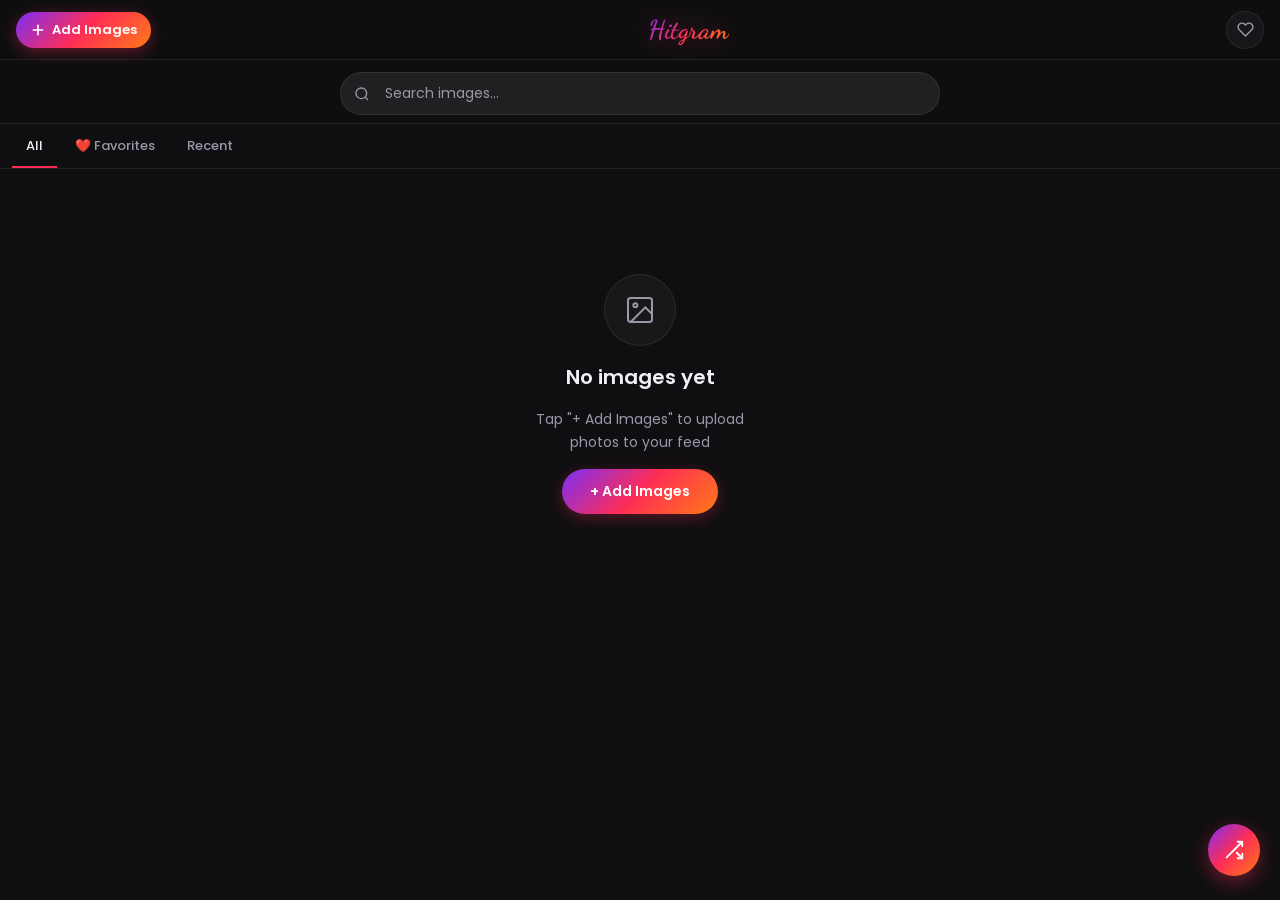
==== explore.html @ 386d3843 "Add files via upload" ====
<!DOCTYPE html>
<html lang="en">
<head>
  <meta charset="UTF-8">
  <meta name="viewport" content="width=device-width, initial-scale=1.0, viewport-fit=cover">
  <title>Hitgram</title>
  <link rel="manifest" href="manifest.json">
  <meta name="theme-color" content="#0f0f11">
  <meta name="apple-mobile-web-app-capable" content="yes">
  <meta name="apple-mobile-web-app-status-bar-style" content="black-translucent">
  <meta name="apple-mobile-web-app-title" content="Hitgram">
  <link rel="apple-touch-icon" href="assets/icons/icon-192.svg">
  <link rel="stylesheet" href="styles.css">
</head>
<body>

<!-- Top Navigation -->
<nav class="top-nav">
  <div class="nav-left">
    <button class="btn-add" id="btn-add">
      <svg width="16" height="16" viewBox="0 0 24 24" fill="none" stroke="currentColor" stroke-width="2.5" stroke-linecap="round"><line x1="12" y1="5" x2="12" y2="19"/><line x1="5" y1="12" x2="19" y2="12"/></svg>
      Add Images
    </button>
  </div>
  <div class="logo-text">Hitgram</div>
  <div class="nav-right">
    <button class="nav-icon-btn" id="btn-favorites" title="Favorites">
      <svg width="17" height="17" viewBox="0 0 24 24" stroke="currentColor" stroke-width="2" fill="none"><path d="M20.84 4.61a5.5 5.5 0 0 0-7.78 0L12 5.67l-1.06-1.06a5.5 5.5 0 0 0-7.78 7.78l1.06 1.06L12 21.23l7.78-7.78 1.06-1.06a5.5 5.5 0 0 0 0-7.78z"/></svg>
    </button>
  </div>
</nav>

<!-- Main Content -->
<main class="main-content">

  <!-- Search -->
  <div class="search-wrap">
    <div class="search-inner">
      <svg class="search-icon" width="16" height="16" viewBox="0 0 24 24" fill="none" stroke="currentColor" stroke-width="2"><circle cx="11" cy="11" r="8"/><line x1="21" y1="21" x2="16.65" y2="16.65"/></svg>
      <input type="search" class="search-input" id="search-input" placeholder="Search images..." autocomplete="off" autocorrect="off">
      <button class="search-clear" id="search-clear">
        <svg width="14" height="14" viewBox="0 0 24 24" fill="none" stroke="currentColor" stroke-width="2"><line x1="18" y1="6" x2="6" y2="18"/><line x1="6" y1="6" x2="18" y2="18"/></svg>
      </button>
    </div>
  </div>

  <!-- Tabs -->
  <div class="tab-bar" id="tab-bar">
    <button class="tab-btn active" data-tab="all">All</button>
    <button class="tab-btn" data-tab="favorites">❤️ Favorites</button>
    <button class="tab-btn" data-tab="recent">Recent</button>
  </div>

  <!-- Explore Grid -->
  <div class="explore-grid" id="explore-grid"></div>

  <!-- Empty state (hidden by default) -->
  <div class="empty-state" id="empty-state" style="display:none">
    <div class="empty-icon">
      <svg width="32" height="32" viewBox="0 0 24 24" fill="none" stroke="currentColor" stroke-width="1.5"><rect x="3" y="3" width="18" height="18" rx="2"/><circle cx="8.5" cy="8.5" r="1.5"/><polyline points="21 15 16 10 5 21"/></svg>
    </div>
    <h3 id="empty-title">No images yet</h3>
    <p id="empty-msg">Tap "+ Add Images" to upload photos to your feed</p>
    <button class="btn-primary" id="empty-add-btn">+ Add Images</button>
  </div>

  <!-- Loading -->
  <div id="grid-loading" style="display:none">
    <div class="spinner"></div>
  </div>

</main>

<!-- Shuffle FAB -->
<button class="fab" id="btn-shuffle" title="Shuffle">
  <svg width="22" height="22" viewBox="0 0 24 24" fill="none" stroke="currentColor" stroke-width="2" stroke-linecap="round" stroke-linejoin="round"><polyline points="16 3 21 3 21 8"/><line x1="4" y1="20" x2="21" y2="3"/><polyline points="21 16 21 21 16 21"/><line x1="15" y1="15" x2="21" y2="21"/></svg>
</button>

<!-- Image Fullscreen Viewer -->
<div class="viewer" id="image-viewer" role="dialog" aria-modal="true">
  <div class="viewer-header">
    <button class="viewer-close" id="viewer-close" aria-label="Close">
      <svg width="18" height="18" viewBox="0 0 24 24" fill="none" stroke="currentColor" stroke-width="2.5" stroke-linecap="round"><line x1="18" y1="6" x2="6" y2="18"/><line x1="6" y1="6" x2="18" y2="18"/></svg>
    </button>
    <div class="viewer-actions">
      <button class="viewer-action-btn" id="viewer-fav-btn" aria-label="Favorite">
        <svg width="18" height="18" viewBox="0 0 24 24" stroke="currentColor" stroke-width="2" fill="none"><path d="M20.84 4.61a5.5 5.5 0 0 0-7.78 0L12 5.67l-1.06-1.06a5.5 5.5 0 0 0-7.78 7.78l1.06 1.06L12 21.23l7.78-7.78 1.06-1.06a5.5 5.5 0 0 0 0-7.78z"/></svg>
      </button>
      <button class="viewer-action-btn" id="viewer-download-btn" aria-label="Download">
        <svg width="18" height="18" viewBox="0 0 24 24" fill="none" stroke="currentColor" stroke-width="2" stroke-linecap="round"><path d="M21 15v4a2 2 0 0 1-2 2H5a2 2 0 0 1-2-2v-4"/><polyline points="7 10 12 15 17 10"/><line x1="12" y1="15" x2="12" y2="3"/></svg>
      </button>
    </div>
  </div>
  <div class="viewer-img-wrap" id="viewer-img-wrap">
    <img id="viewer-img" src="" alt="">
  </div>
  <div class="viewer-footer">
    <div class="viewer-dots" id="viewer-dots"></div>
  </div>
</div>

<!-- Upload Modal -->
<div class="modal-overlay" id="upload-modal">
  <div class="modal-sheet">
    <div class="modal-drag-handle"></div>
    <div class="modal-title">Add Images</div>
    <div class="upload-drop-zone" id="upload-drop-zone">
      <div class="upload-drop-icon">📁</div>
      <p>Tap to select images<br>or drag & drop here</p>
      <small>Max 10MB per image · Up to 300 total</small>
      <input type="file" id="file-input" multiple accept="image/*" style="display:none">
    </div>
    <div class="upload-progress-wrap" id="upload-progress-wrap">
      <div class="upload-progress-bar-wrap">
        <div class="upload-progress-bar" id="upload-progress-bar"></div>
      </div>
      <div class="upload-progress-text" id="upload-progress-text">Uploading...</div>
    </div>
    <div style="margin-top: 16px; text-align:center; font-size:12px; color:var(--text2)" id="storage-info">
      Loading storage info...
    </div>
  </div>
</div>

<!-- Install Banner -->
<div class="install-banner" id="install-banner">
  <div class="install-icon">H</div>
  <div class="install-text">
    <strong>Install Hitgram</strong>
    <span>Add to home screen for the best experience</span>
  </div>
  <button class="install-btn" id="install-btn">Install</button>
  <button class="install-dismiss" id="install-dismiss" aria-label="Dismiss">
    <svg width="16" height="16" viewBox="0 0 24 24" fill="none" stroke="currentColor" stroke-width="2"><line x1="18" y1="6" x2="6" y2="18"/><line x1="6" y1="6" x2="18" y2="18"/></svg>
  </button>
</div>

<!-- Toast -->
<div class="toast" id="hitgram-toast"></div>

<script src="db.js"></script>
<script src="app.js"></script>
<script>
(async function initExplore() {
  // ── State ──
  let allImages = [];
  let currentImages = [];
  let currentTab = 'all';
  let searchQuery = '';

  const grid = document.getElementById('explore-grid');
  const emptyState = document.getElementById('empty-state');
  const gridLoading = document.getElementById('grid-loading');

  // ── Load & Render ──
  async function loadExploreGrid() {
    gridLoading.style.display = 'block';
    grid.style.display = 'none';
    emptyState.style.display = 'none';

    try {
      allImages = await HitgramDB.getAllImages();
      await applyFilters();
      updateStorageInfo();
    } catch(e) {
      console.error('Load error:', e);
      HitgramApp.showToast('Failed to load images', 'error');
    } finally {
      gridLoading.style.display = 'none';
    }
  }

  window.loadExploreGrid = loadExploreGrid;

  async function applyFilters() {
    let images = [...allImages];

    // Tab filter
    if (currentTab === 'favorites') {
      images = images.filter(img => img.favorite);
    } else if (currentTab === 'recent') {
      images.sort((a, b) => b.addedDate - a.addedDate);
      images = images.slice(0, 50);
    }

    // Search filter
    if (searchQuery.trim()) {
      const q = searchQuery.toLowerCase();
      images = images.filter(img => {
        const dateStr = new Date(img.addedDate).toLocaleDateString().toLowerCase();
        const tagsStr = (img.tags || []).join(' ').toLowerCase();
        return dateStr.includes(q) || tagsStr.includes(q);
      });
    }

    currentImages = images;
    renderGrid(currentImages);
  }

  function renderGrid(images) {
    if (!images.length) {
      grid.style.display = 'none';
      emptyState.style.display = 'flex';
      const isSearch = searchQuery.trim().length > 0;
      const isFav = currentTab === 'favorites';
      document.getElementById('empty-title').textContent = isSearch ? 'No results' : isFav ? 'No favorites yet' : 'No images yet';
      document.getElementById('empty-msg').textContent = isSearch
        ? 'Try a different search term'
        : isFav ? 'Tap ❤️ on images to save favorites'
        : 'Tap "+ Add Images" to upload photos to your feed';
      return;
    }

    grid.style.display = 'grid';
    emptyState.style.display = 'none';
    HitgramApp.renderGridItems(images, grid);
  }

  // ── Tabs ──
  document.getElementById('tab-bar').addEventListener('click', async (e) => {
    const btn = e.target.closest('.tab-btn');
    if (!btn) return;
    document.querySelectorAll('.tab-btn').forEach(b => b.classList.remove('active'));
    btn.classList.add('active');
    currentTab = btn.dataset.tab;
    await applyFilters();
  });

  // ── Search ──
  const searchInput = document.getElementById('search-input');
  const searchClear = document.getElementById('search-clear');
  let searchDebounce;

  searchInput.addEventListener('input', () => {
    searchQuery = searchInput.value;
    searchClear.className = 'search-clear' + (searchQuery ? ' visible' : '');
    clearTimeout(searchDebounce);
    searchDebounce = setTimeout(applyFilters, 300);
  });

  searchClear.addEventListener('click', () => {
    searchInput.value = '';
    searchQuery = '';
    searchClear.className = 'search-clear';
    applyFilters();
  });

  // ── Favorites tab button ──
  document.getElementById('btn-favorites').addEventListener('click', () => {
    document.querySelectorAll('.tab-btn').forEach(b => b.classList.remove('active'));
    document.querySelector('[data-tab="favorites"]').classList.add('active');
    currentTab = 'favorites';
    applyFilters();
    document.getElementById('btn-favorites').classList.add('active');
  });

  // ── Shuffle ──
  document.getElementById('btn-shuffle').addEventListener('click', () => {
    if (!currentImages.length) return;
    const shuffled = [...currentImages].sort(() => Math.random() - 0.5);
    currentImages = shuffled;
    renderGrid(shuffled);
    HitgramApp.showToast('🔀 Feed shuffled!');
  });

  // ── Empty state add btn ──
  document.getElementById('empty-add-btn').addEventListener('click', () => {
    document.getElementById('upload-modal').classList.add('open');
  });

  // ── Storage Info ──
  async function updateStorageInfo() {
    const count = await HitgramDB.getImageCount();
    const info = document.getElementById('storage-info');
    if (info) info.textContent = `${count} / ${HitgramDB.MAX_IMAGES} images stored`;
  }

  // ── Init modules ──
  HitgramApp.initViewer();
  HitgramApp.initUploadModal();
  HitgramApp.initInstallBanner();

  // ── Initial load ──
  await loadExploreGrid();

})();
</script>
</body>
</html>
---- styles.css ----
/* styles.css - Hitgram Premium UI */
@import url('https://fonts.googleapis.com/css2?family=Poppins:wght@400;500;600;700;800&family=Dancing+Script:wght@700&display=swap');

:root {
  --bg: #0f0f11;
  --bg2: #1a1a1f;
  --bg3: #242429;
  --surface: rgba(255,255,255,0.04);
  --surface2: rgba(255,255,255,0.08);
  --border: rgba(255,255,255,0.08);
  --text: #f0f0f5;
  --text2: #9999aa;
  --accent1: #ff2d55;
  --accent2: #ff7a18;
  --accent3: #7B2FF7;
  --grad: linear-gradient(135deg, #7B2FF7, #ff2d55, #ff7a18);
  --grad2: linear-gradient(135deg, #ff2d55, #ff00cc, #7B2FF7);
  --nav-h: 60px;
  --gap: 2px;
  --radius: 12px;
  --transition: 0.3s cubic-bezier(0.4,0,0.2,1);
}

*, *::before, *::after { box-sizing: border-box; margin: 0; padding: 0; }

html { font-size: 16px; scroll-behavior: smooth; }

body {
  font-family: 'Poppins', sans-serif;
  background: var(--bg);
  color: var(--text);
  min-height: 100vh;
  min-height: 100dvh;
  overflow-x: hidden;
  -webkit-font-smoothing: antialiased;
  -moz-osx-font-smoothing: grayscale;
}

/* ──────────────────── SCROLLBAR ──────────────────── */
::-webkit-scrollbar { width: 4px; }
::-webkit-scrollbar-track { background: var(--bg); }
::-webkit-scrollbar-thumb { background: var(--bg3); border-radius: 4px; }

/* ──────────────────── TOP NAV ──────────────────── */
.top-nav {
  position: fixed;
  top: 0; left: 0; right: 0;
  height: var(--nav-h);
  background: rgba(15,15,17,0.85);
  backdrop-filter: blur(20px) saturate(180%);
  -webkit-backdrop-filter: blur(20px) saturate(180%);
  border-bottom: 1px solid var(--border);
  display: flex;
  align-items: center;
  justify-content: space-between;
  padding: 0 16px;
  z-index: 100;
}

.nav-left {
  display: flex;
  align-items: center;
  gap: 10px;
}

.btn-add {
  display: flex;
  align-items: center;
  gap: 6px;
  background: var(--grad);
  border: none;
  color: white;
  font-family: 'Poppins', sans-serif;
  font-size: 13px;
  font-weight: 600;
  padding: 8px 14px;
  border-radius: 22px;
  cursor: pointer;
  transition: var(--transition);
  box-shadow: 0 4px 15px rgba(255,45,85,0.35);
  white-space: nowrap;
}
.btn-add:hover { transform: translateY(-1px); box-shadow: 0 6px 20px rgba(255,45,85,0.45); }
.btn-add:active { transform: scale(0.96); }
.btn-add svg { flex-shrink: 0; }

.logo-text {
  font-family: 'Dancing Script', cursive;
  font-size: 26px;
  font-weight: 700;
  background: var(--grad);
  -webkit-background-clip: text;
  -webkit-text-fill-color: transparent;
  background-clip: text;
  filter: drop-shadow(0 0 12px rgba(255,45,85,0.4));
  letter-spacing: 0.5px;
  user-select: none;
}

.nav-right {
  display: flex;
  align-items: center;
  gap: 10px;
}

.nav-icon-btn {
  background: var(--surface);
  border: 1px solid var(--border);
  color: var(--text2);
  width: 38px; height: 38px;
  border-radius: 50%;
  display: flex; align-items: center; justify-content: center;
  cursor: pointer;
  transition: var(--transition);
}
.nav-icon-btn:hover { background: var(--surface2); color: var(--text); }
.nav-icon-btn.active { color: var(--accent1); border-color: rgba(255,45,85,0.4); }

/* ──────────────────── MAIN CONTENT ──────────────────── */
.main-content {
  padding-top: var(--nav-h);
  min-height: 100dvh;
}

/* ──────────────────── SEARCH BAR ──────────────────── */
.search-wrap {
  padding: 12px 12px 8px;
  position: sticky;
  top: var(--nav-h);
  background: rgba(15,15,17,0.92);
  backdrop-filter: blur(12px);
  z-index: 50;
  border-bottom: 1px solid var(--border);
}

.search-inner {
  position: relative;
  max-width: 600px;
  margin: 0 auto;
}

.search-input {
  width: 100%;
  background: var(--surface2);
  border: 1px solid var(--border);
  border-radius: 22px;
  color: var(--text);
  font-family: 'Poppins', sans-serif;
  font-size: 14px;
  padding: 10px 42px 10px 44px;
  outline: none;
  transition: var(--transition);
}
.search-input:focus {
  border-color: rgba(255,45,85,0.4);
  background: var(--surface);
  box-shadow: 0 0 0 3px rgba(255,45,85,0.1);
}
.search-input::placeholder { color: var(--text2); }

.search-icon {
  position: absolute;
  left: 14px; top: 50%;
  transform: translateY(-50%);
  color: var(--text2);
  pointer-events: none;
}
.search-clear {
  position: absolute;
  right: 12px; top: 50%;
  transform: translateY(-50%);
  background: none; border: none;
  color: var(--text2);
  cursor: pointer;
  display: none;
  padding: 4px;
}
.search-clear.visible { display: flex; }

/* ──────────────────── TAB BAR ──────────────────── */
.tab-bar {
  display: flex;
  padding: 0 12px;
  gap: 4px;
  overflow-x: auto;
  scrollbar-width: none;
  border-bottom: 1px solid var(--border);
  background: var(--bg);
}
.tab-bar::-webkit-scrollbar { display: none; }

.tab-btn {
  background: none;
  border: none;
  color: var(--text2);
  font-family: 'Poppins', sans-serif;
  font-size: 13px;
  font-weight: 500;
  padding: 12px 14px 10px;
  cursor: pointer;
  white-space: nowrap;
  border-bottom: 2px solid transparent;
  transition: var(--transition);
  flex-shrink: 0;
}
.tab-btn:hover { color: var(--text); }
.tab-btn.active {
  color: var(--text);
  border-bottom-color: var(--accent1);
}

/* ──────────────────── EXPLORE GRID ──────────────────── */
.explore-grid {
  display: grid;
  grid-template-columns: repeat(3, 1fr);
  gap: var(--gap);
  padding: 2px;
}

.grid-item {
  position: relative;
  aspect-ratio: 1 / 1;
  overflow: hidden;
  background: var(--bg3);
  cursor: pointer;
}

.grid-item img {
  width: 100%;
  height: 100%;
  object-fit: cover;
  display: block;
  transition: transform 0.4s cubic-bezier(0.4,0,0.2,1);
  will-change: transform;
}

.grid-item:hover img { transform: scale(1.05); }

.grid-item-overlay {
  position: absolute;
  inset: 0;
  background: linear-gradient(180deg, transparent 50%, rgba(0,0,0,0.65) 100%);
  opacity: 0;
  transition: opacity 0.3s ease;
  display: flex;
  align-items: flex-end;
  padding: 8px;
}
.grid-item:hover .grid-item-overlay { opacity: 1; }

.grid-fav-btn {
  position: absolute;
  top: 6px; right: 6px;
  background: rgba(0,0,0,0.5);
  backdrop-filter: blur(8px);
  border: none;
  color: white;
  width: 30px; height: 30px;
  border-radius: 50%;
  display: flex; align-items: center; justify-content: center;
  cursor: pointer;
  opacity: 0;
  transform: scale(0.8);
  transition: var(--transition);
}
.grid-item:hover .grid-fav-btn { opacity: 1; transform: scale(1); }
.grid-fav-btn.faved { opacity: 1; color: var(--accent1); }
.grid-fav-btn.faved svg { fill: var(--accent1); }

/* Skeleton loading */
.grid-skeleton {
  aspect-ratio: 1 / 1;
  background: linear-gradient(90deg, var(--bg2) 25%, var(--bg3) 50%, var(--bg2) 75%);
  background-size: 200% 100%;
  animation: shimmer 1.5s infinite;
}
@keyframes shimmer {
  0% { background-position: 200% 0; }
  100% { background-position: -200% 0; }
}

/* ──────────────────── EMPTY STATE ──────────────────── */
.empty-state {
  display: flex;
  flex-direction: column;
  align-items: center;
  justify-content: center;
  padding: 80px 32px;
  text-align: center;
  gap: 16px;
  min-height: 50vh;
}

.empty-icon {
  width: 72px; height: 72px;
  background: var(--surface);
  border: 1px solid var(--border);
  border-radius: 50%;
  display: flex; align-items: center; justify-content: center;
  color: var(--text2);
}

.empty-state h3 {
  font-size: 20px;
  font-weight: 600;
  color: var(--text);
}

.empty-state p {
  font-size: 14px;
  color: var(--text2);
  max-width: 260px;
  line-height: 1.6;
}

.btn-primary {
  background: var(--grad);
  border: none;
  color: white;
  font-family: 'Poppins', sans-serif;
  font-size: 14px;
  font-weight: 600;
  padding: 12px 28px;
  border-radius: 24px;
  cursor: pointer;
  transition: var(--transition);
  box-shadow: 0 4px 15px rgba(255,45,85,0.3);
}
.btn-primary:hover { transform: translateY(-2px); box-shadow: 0 8px 25px rgba(255,45,85,0.4); }

/* ──────────────────── FULLSCREEN VIEWER ──────────────────── */
.viewer {
  position: fixed;
  inset: 0;
  background: #000;
  z-index: 1000;
  display: flex;
  flex-direction: column;
  opacity: 0;
  pointer-events: none;
  transition: opacity 0.3s ease;
}
.viewer.open {
  opacity: 1;
  pointer-events: all;
}

.viewer-header {
  position: absolute;
  top: 0; left: 0; right: 0;
  display: flex;
  justify-content: space-between;
  align-items: center;
  padding: 16px;
  background: linear-gradient(180deg, rgba(0,0,0,0.8) 0%, transparent 100%);
  z-index: 10;
  transition: opacity 0.3s ease;
}

.viewer-header.hidden { opacity: 0; }

.viewer-close {
  background: rgba(255,255,255,0.12);
  backdrop-filter: blur(10px);
  border: 1px solid rgba(255,255,255,0.15);
  color: white;
  width: 40px; height: 40px;
  border-radius: 50%;
  display: flex; align-items: center; justify-content: center;
  cursor: pointer;
  transition: var(--transition);
}
.viewer-close:hover { background: rgba(255,255,255,0.2); }

.viewer-actions {
  display: flex;
  gap: 10px;
}

.viewer-action-btn {
  background: rgba(255,255,255,0.12);
  backdrop-filter: blur(10px);
  border: 1px solid rgba(255,255,255,0.15);
  color: white;
  width: 40px; height: 40px;
  border-radius: 50%;
  display: flex; align-items: center; justify-content: center;
  cursor: pointer;
  transition: var(--transition);
}
.viewer-action-btn:hover { background: rgba(255,255,255,0.2); }
.viewer-action-btn.faved { color: var(--accent1); border-color: rgba(255,45,85,0.4); }
.viewer-action-btn.faved svg { fill: var(--accent1); }

.viewer-img-wrap {
  flex: 1;
  display: flex;
  align-items: center;
  justify-content: center;
  overflow: hidden;
  position: relative;
  touch-action: none;
}

.viewer-img-wrap img {
  max-width: 100%;
  max-height: 100%;
  object-fit: contain;
  user-select: none;
  -webkit-user-drag: none;
  transform-origin: center center;
  transition: transform 0.1s ease;
  will-change: transform;
}

.viewer-footer {
  position: absolute;
  bottom: 0; left: 0; right: 0;
  background: linear-gradient(0deg, rgba(0,0,0,0.8) 0%, transparent 100%);
  padding: 24px 16px 32px;
  display: flex;
  justify-content: center;
  transition: opacity 0.3s ease;
}
.viewer-footer.hidden { opacity: 0; }

.viewer-dots {
  display: flex;
  gap: 6px;
}

/* ──────────────────── ONBOARDING ──────────────────── */
.onboarding-page {
  min-height: 100dvh;
  background: var(--bg);
  display: flex;
  flex-direction: column;
}

.onboarding-header {
  padding: 24px 20px 16px;
  text-align: center;
  background: rgba(15,15,17,0.9);
  backdrop-filter: blur(12px);
  position: sticky;
  top: 0;
  z-index: 50;
  border-bottom: 1px solid var(--border);
}

.onboarding-logo {
  font-family: 'Dancing Script', cursive;
  font-size: 32px;
  font-weight: 700;
  background: var(--grad);
  -webkit-background-clip: text;
  -webkit-text-fill-color: transparent;
  background-clip: text;
  filter: drop-shadow(0 0 12px rgba(255,45,85,0.4));
  margin-bottom: 8px;
}

.onboarding-title {
  font-size: 18px;
  font-weight: 600;
  color: var(--text);
  margin-bottom: 4px;
}

.onboarding-subtitle {
  font-size: 13px;
  color: var(--text2);
}

.selection-counter {
  display: inline-flex;
  align-items: center;
  gap: 6px;
  background: var(--surface);
  border: 1px solid var(--border);
  border-radius: 20px;
  padding: 6px 14px;
  font-size: 13px;
  font-weight: 600;
  margin-top: 10px;
  transition: var(--transition);
}
.selection-counter.complete {
  background: rgba(255,45,85,0.1);
  border-color: rgba(255,45,85,0.4);
  color: var(--accent1);
}

.onboarding-grid {
  display: grid;
  grid-template-columns: repeat(3, 1fr);
  gap: 3px;
  padding: 3px;
  flex: 1;
}

.onboarding-item {
  position: relative;
  aspect-ratio: 1 / 1;
  overflow: hidden;
  cursor: pointer;
  border-radius: 2px;
}

.onboarding-item img {
  width: 100%;
  height: 100%;
  object-fit: cover;
  display: block;
  transition: transform 0.3s ease, filter 0.3s ease;
}

.onboarding-item.selected img {
  transform: scale(0.92);
  filter: brightness(0.6);
}

.onboarding-check {
  position: absolute;
  inset: 0;
  display: flex;
  align-items: center;
  justify-content: center;
  opacity: 0;
  transition: opacity 0.2s ease;
}
.onboarding-item.selected .onboarding-check { opacity: 1; }

.onboarding-check-inner {
  width: 36px; height: 36px;
  background: var(--grad);
  border-radius: 50%;
  display: flex; align-items: center; justify-content: center;
  box-shadow: 0 4px 15px rgba(255,45,85,0.5);
}

.onboarding-cta {
  position: sticky;
  bottom: 0;
  padding: 16px 20px;
  background: rgba(15,15,17,0.95);
  backdrop-filter: blur(12px);
  border-top: 1px solid var(--border);
  display: flex;
  flex-direction: column;
  align-items: center;
  gap: 10px;
}

.btn-continue {
  width: 100%;
  max-width: 400px;
  background: var(--grad);
  border: none;
  color: white;
  font-family: 'Poppins', sans-serif;
  font-size: 15px;
  font-weight: 600;
  padding: 14px 28px;
  border-radius: 28px;
  cursor: pointer;
  transition: var(--transition);
  box-shadow: 0 4px 20px rgba(255,45,85,0.4);
  opacity: 0.4;
  pointer-events: none;
}
.btn-continue.enabled {
  opacity: 1;
  pointer-events: all;
}
.btn-continue.enabled:hover { transform: translateY(-2px); box-shadow: 0 8px 28px rgba(255,45,85,0.5); }

/* ──────────────────── TOAST ──────────────────── */
.toast {
  position: fixed;
  bottom: 24px;
  left: 50%; transform: translateX(-50%) translateY(20px);
  background: rgba(30,30,36,0.95);
  backdrop-filter: blur(16px);
  border: 1px solid var(--border);
  border-radius: 24px;
  padding: 10px 20px;
  font-size: 13px;
  font-weight: 500;
  color: var(--text);
  z-index: 2000;
  opacity: 0;
  transition: opacity 0.3s ease, transform 0.3s ease;
  white-space: nowrap;
  box-shadow: 0 8px 32px rgba(0,0,0,0.4);
}
.toast.show {
  opacity: 1;
  transform: translateX(-50%) translateY(0);
}
.toast.success { border-color: rgba(52,199,89,0.4); }
.toast.error { border-color: rgba(255,45,85,0.4); }

/* ──────────────────── UPLOAD MODAL ──────────────────── */
.modal-overlay {
  position: fixed;
  inset: 0;
  background: rgba(0,0,0,0.75);
  backdrop-filter: blur(8px);
  z-index: 500;
  display: flex;
  align-items: flex-end;
  justify-content: center;
  opacity: 0;
  pointer-events: none;
  transition: opacity 0.3s ease;
}
.modal-overlay.open {
  opacity: 1;
  pointer-events: all;
}

.modal-sheet {
  width: 100%;
  max-width: 600px;
  background: var(--bg2);
  border-radius: 20px 20px 0 0;
  border: 1px solid var(--border);
  border-bottom: none;
  padding: 12px 20px 40px;
  transform: translateY(100%);
  transition: transform 0.4s cubic-bezier(0.4,0,0.2,1);
}
.modal-overlay.open .modal-sheet {
  transform: translateY(0);
}

.modal-drag-handle {
  width: 40px; height: 4px;
  background: var(--bg3);
  border-radius: 2px;
  margin: 0 auto 20px;
}

.modal-title {
  font-size: 17px;
  font-weight: 600;
  margin-bottom: 20px;
  text-align: center;
}

.upload-drop-zone {
  border: 2px dashed var(--border);
  border-radius: var(--radius);
  padding: 40px 20px;
  text-align: center;
  cursor: pointer;
  transition: var(--transition);
  color: var(--text2);
}
.upload-drop-zone:hover, .upload-drop-zone.drag-over {
  border-color: rgba(255,45,85,0.5);
  background: rgba(255,45,85,0.05);
  color: var(--text);
}

.upload-drop-icon {
  font-size: 40px;
  margin-bottom: 10px;
}
.upload-drop-zone p { font-size: 14px; line-height: 1.6; }
.upload-drop-zone small { font-size: 12px; opacity: 0.6; }

.upload-progress-wrap {
  margin-top: 16px;
  display: none;
}
.upload-progress-wrap.active { display: block; }

.upload-progress-bar-wrap {
  height: 4px;
  background: var(--bg3);
  border-radius: 2px;
  overflow: hidden;
  margin-bottom: 8px;
}
.upload-progress-bar {
  height: 100%;
  background: var(--grad);
  border-radius: 2px;
  transition: width 0.3s ease;
  width: 0%;
}
.upload-progress-text {
  font-size: 12px;
  color: var(--text2);
  text-align: center;
}

/* ──────────────────── FAB (Shuffle) ──────────────────── */
.fab {
  position: fixed;
  bottom: 24px; right: 20px;
  background: var(--grad);
  border: none;
  color: white;
  width: 52px; height: 52px;
  border-radius: 50%;
  display: flex; align-items: center; justify-content: center;
  cursor: pointer;
  box-shadow: 0 6px 20px rgba(255,45,85,0.4);
  transition: var(--transition);
  z-index: 200;
}
.fab:hover { transform: scale(1.08) translateY(-2px); box-shadow: 0 10px 28px rgba(255,45,85,0.5); }
.fab:active { transform: scale(0.95); }

/* ──────────────────── LOADING SPINNER ──────────────────── */
.spinner {
  width: 40px; height: 40px;
  border: 3px solid var(--bg3);
  border-top-color: var(--accent1);
  border-radius: 50%;
  animation: spin 0.8s linear infinite;
  margin: 40px auto;
}
@keyframes spin { to { transform: rotate(360deg); } }

/* ──────────────────── INSTALL BANNER ──────────────────── */
.install-banner {
  position: fixed;
  bottom: 0; left: 0; right: 0;
  background: rgba(26,26,31,0.97);
  backdrop-filter: blur(16px);
  border-top: 1px solid var(--border);
  padding: 14px 16px;
  display: flex;
  align-items: center;
  gap: 12px;
  z-index: 300;
  transform: translateY(100%);
  transition: transform 0.4s cubic-bezier(0.4,0,0.2,1);
}
.install-banner.show { transform: translateY(0); }

.install-icon {
  width: 44px; height: 44px;
  background: var(--grad);
  border-radius: 10px;
  display: flex; align-items: center; justify-content: center;
  font-family: 'Dancing Script', cursive;
  font-size: 18px;
  color: white;
  flex-shrink: 0;
}

.install-text { flex: 1; }
.install-text strong { display: block; font-size: 14px; font-weight: 600; }
.install-text span { font-size: 12px; color: var(--text2); }

.install-btn {
  background: var(--grad);
  border: none;
  color: white;
  font-family: 'Poppins', sans-serif;
  font-size: 13px;
  font-weight: 600;
  padding: 8px 16px;
  border-radius: 16px;
  cursor: pointer;
  white-space: nowrap;
  flex-shrink: 0;
}
.install-dismiss {
  background: none;
  border: none;
  color: var(--text2);
  cursor: pointer;
  padding: 4px;
  flex-shrink: 0;
}

/* ──────────────────── RESPONSIVE ──────────────────── */
@media (min-width: 500px) {
  .explore-grid,
  .onboarding-grid {
    grid-template-columns: repeat(3, 1fr);
  }
}

@media (min-width: 768px) {
  .explore-grid { grid-template-columns: repeat(4, 1fr); }
}

@media (min-width: 1024px) {
  .explore-grid { grid-template-columns: repeat(5, 1fr); }
}

/* ──────────────────── ANIMATIONS ──────────────────── */
@keyframes fadeInUp {
  from { opacity: 0; transform: translateY(16px); }
  to { opacity: 1; transform: translateY(0); }
}

.grid-item {
  animation: fadeInUp 0.4s ease backwards;
}

/* Stagger effect handled in JS */
.viewer-zoom-in {
  animation: viewerZoom 0.35s cubic-bezier(0.34,1.56,0.64,1) both;
}
@keyframes viewerZoom {
  from { opacity: 0; transform: scale(0.85); }
  to { opacity: 1; transform: scale(1); }
}
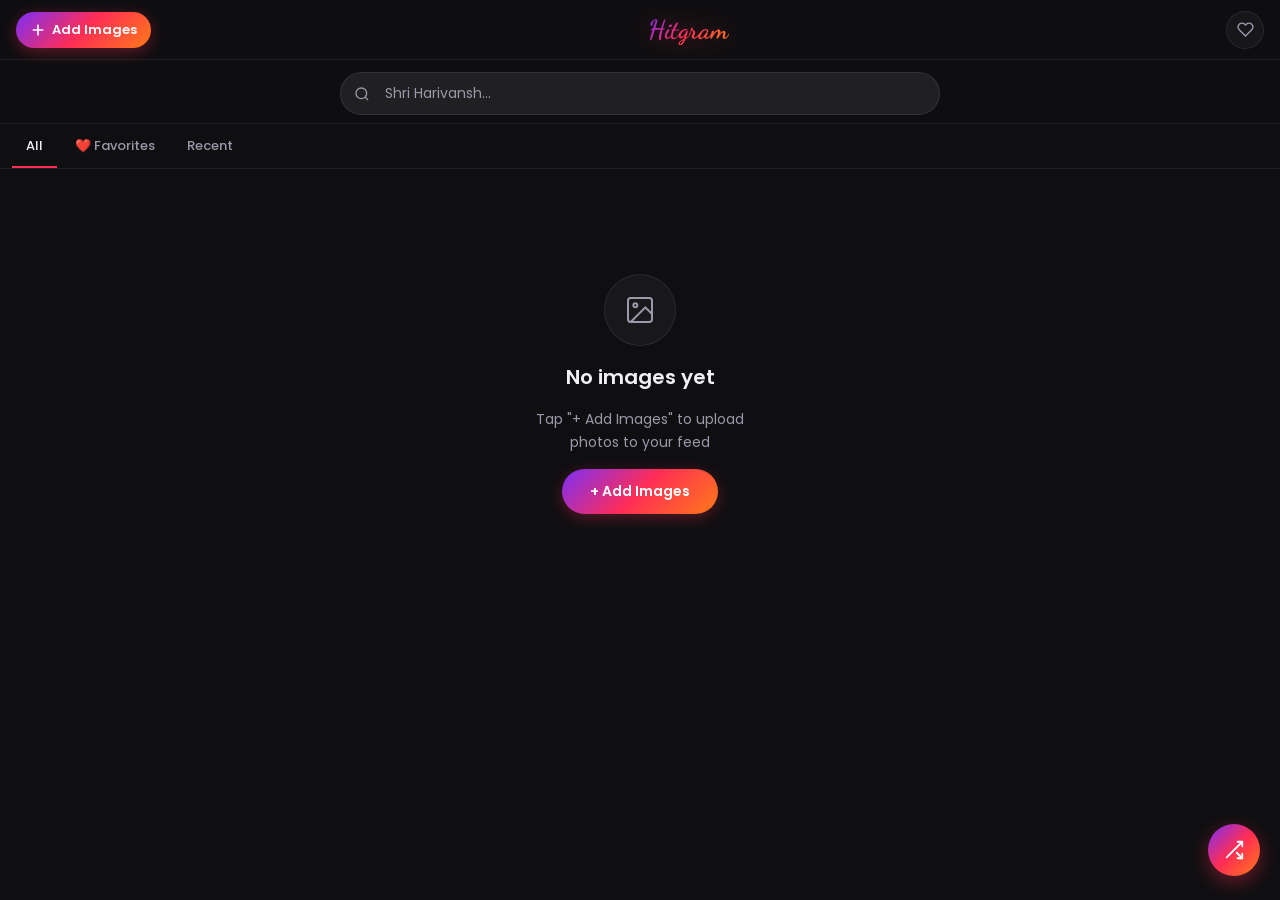
==== commit 795bf093: "Update apple-mobile-web-app-status-bar-style and search placeholder" ====
--- a/explore.html
+++ b/explore.html
@@ -7,14 +7,13 @@
   <link rel="manifest" href="manifest.json">
   <meta name="theme-color" content="#0f0f11">
   <meta name="apple-mobile-web-app-capable" content="yes">
-  <meta name="apple-mobile-web-app-status-bar-style" content="black-translucent">
+  <meta name="apple-mobile-web-app-status-bar-style" content="black">
   <meta name="apple-mobile-web-app-title" content="Hitgram">
   <link rel="apple-touch-icon" href="assets/icons/icon-192.svg">
   <link rel="stylesheet" href="styles.css">
 </head>
 <body>
 
-<!-- Top Navigation -->
 <nav class="top-nav">
   <div class="nav-left">
     <button class="btn-add" id="btn-add">
@@ -30,31 +29,26 @@
   </div>
 </nav>
 
-<!-- Main Content -->
 <main class="main-content">
 
-  <!-- Search -->
   <div class="search-wrap">
     <div class="search-inner">
       <svg class="search-icon" width="16" height="16" viewBox="0 0 24 24" fill="none" stroke="currentColor" stroke-width="2"><circle cx="11" cy="11" r="8"/><line x1="21" y1="21" x2="16.65" y2="16.65"/></svg>
-      <input type="search" class="search-input" id="search-input" placeholder="Search images..." autocomplete="off" autocorrect="off">
+      <input type="search" class="search-input" id="search-input" placeholder="Shri Harivansh..." autocomplete="off" autocorrect="off">
       <button class="search-clear" id="search-clear">
         <svg width="14" height="14" viewBox="0 0 24 24" fill="none" stroke="currentColor" stroke-width="2"><line x1="18" y1="6" x2="6" y2="18"/><line x1="6" y1="6" x2="18" y2="18"/></svg>
       </button>
     </div>
   </div>
 
-  <!-- Tabs -->
   <div class="tab-bar" id="tab-bar">
     <button class="tab-btn active" data-tab="all">All</button>
     <button class="tab-btn" data-tab="favorites">❤️ Favorites</button>
     <button class="tab-btn" data-tab="recent">Recent</button>
   </div>
 
-  <!-- Explore Grid -->
   <div class="explore-grid" id="explore-grid"></div>
 
-  <!-- Empty state (hidden by default) -->
   <div class="empty-state" id="empty-state" style="display:none">
     <div class="empty-icon">
       <svg width="32" height="32" viewBox="0 0 24 24" fill="none" stroke="currentColor" stroke-width="1.5"><rect x="3" y="3" width="18" height="18" rx="2"/><circle cx="8.5" cy="8.5" r="1.5"/><polyline points="21 15 16 10 5 21"/></svg>
@@ -64,24 +58,22 @@
     <button class="btn-primary" id="empty-add-btn">+ Add Images</button>
   </div>
 
-  <!-- Loading -->
   <div id="grid-loading" style="display:none">
     <div class="spinner"></div>
   </div>
 
 </main>
 
-<!-- Shuffle FAB -->
 <button class="fab" id="btn-shuffle" title="Shuffle">
   <svg width="22" height="22" viewBox="0 0 24 24" fill="none" stroke="currentColor" stroke-width="2" stroke-linecap="round" stroke-linejoin="round"><polyline points="16 3 21 3 21 8"/><line x1="4" y1="20" x2="21" y2="3"/><polyline points="21 16 21 21 16 21"/><line x1="15" y1="15" x2="21" y2="21"/></svg>
 </button>
 
-<!-- Image Fullscreen Viewer -->
 <div class="viewer" id="image-viewer" role="dialog" aria-modal="true">
   <div class="viewer-header">
     <button class="viewer-close" id="viewer-close" aria-label="Close">
       <svg width="18" height="18" viewBox="0 0 24 24" fill="none" stroke="currentColor" stroke-width="2.5" stroke-linecap="round"><line x1="18" y1="6" x2="6" y2="18"/><line x1="6" y1="6" x2="18" y2="18"/></svg>
     </button>
+    <div class="viewer-counter" id="viewer-counter">1 / 1</div>
     <div class="viewer-actions">
       <button class="viewer-action-btn" id="viewer-fav-btn" aria-label="Favorite">
         <svg width="18" height="18" viewBox="0 0 24 24" stroke="currentColor" stroke-width="2" fill="none"><path d="M20.84 4.61a5.5 5.5 0 0 0-7.78 0L12 5.67l-1.06-1.06a5.5 5.5 0 0 0-7.78 7.78l1.06 1.06L12 21.23l7.78-7.78 1.06-1.06a5.5 5.5 0 0 0 0-7.78z"/></svg>
@@ -92,14 +84,19 @@
     </div>
   </div>
   <div class="viewer-img-wrap" id="viewer-img-wrap">
+    <button class="viewer-nav-btn prev" id="viewer-prev" aria-label="Previous">
+      <svg width="20" height="20" viewBox="0 0 24 24" fill="none" stroke="currentColor" stroke-width="2.5" stroke-linecap="round" stroke-linejoin="round"><polyline points="15 18 9 12 15 6"/></svg>
+    </button>
     <img id="viewer-img" src="" alt="">
+    <button class="viewer-nav-btn next" id="viewer-next" aria-label="Next">
+      <svg width="20" height="20" viewBox="0 0 24 24" fill="none" stroke="currentColor" stroke-width="2.5" stroke-linecap="round" stroke-linejoin="round"><polyline points="9 18 15 12 9 6"/></svg>
+    </button>
   </div>
   <div class="viewer-footer">
     <div class="viewer-dots" id="viewer-dots"></div>
   </div>
 </div>
 
-<!-- Upload Modal -->
 <div class="modal-overlay" id="upload-modal">
   <div class="modal-sheet">
     <div class="modal-drag-handle"></div>
@@ -122,9 +119,10 @@
   </div>
 </div>
 
-<!-- Install Banner -->
 <div class="install-banner" id="install-banner">
-  <div class="install-icon">H</div>
+  <div class="install-icon">
+    <img src="assets/icons/icon-192.svg" width="44" height="44" alt="Hitgram" style="border-radius:10px;display:block;">
+  </div>
   <div class="install-text">
     <strong>Install Hitgram</strong>
     <span>Add to home screen for the best experience</span>
@@ -135,7 +133,6 @@
   </button>
 </div>
 
-<!-- Toast -->
 <div class="toast" id="hitgram-toast"></div>
 
 <script src="db.js"></script>
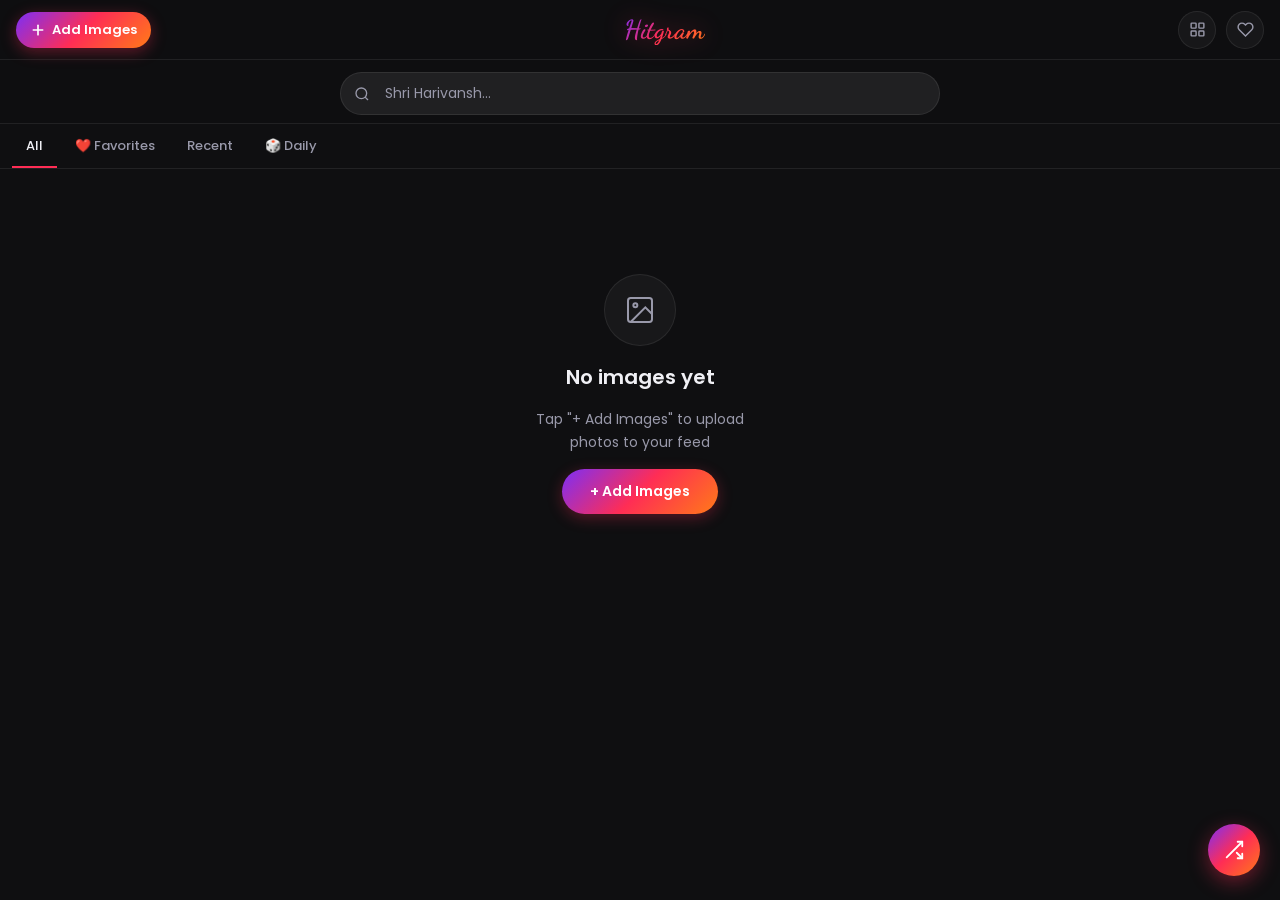
==== commit 3cfc3f87: "Add 4 engaging features: delete, grid toggle, tab counts, daily picks - Delete Image: trash button i" ====
--- a/explore.html
+++ b/explore.html
@@ -23,6 +23,10 @@
   </div>
   <div class="logo-text">Hitgram</div>
   <div class="nav-right">
+    <button class="nav-icon-btn" id="btn-grid-size" title="Toggle grid size">
+      <svg id="grid-icon-compact" width="17" height="17" viewBox="0 0 24 24" fill="none" stroke="currentColor" stroke-width="2"><rect x="3" y="3" width="7" height="7" rx="1"/><rect x="14" y="3" width="7" height="7" rx="1"/><rect x="3" y="14" width="7" height="7" rx="1"/><rect x="14" y="14" width="7" height="7" rx="1"/></svg>
+      <svg id="grid-icon-large" width="17" height="17" viewBox="0 0 24 24" fill="none" stroke="currentColor" stroke-width="2" style="display:none"><rect x="3" y="3" width="8" height="8" rx="1"/><rect x="13" y="3" width="8" height="8" rx="1"/><rect x="3" y="13" width="8" height="8" rx="1"/><rect x="13" y="13" width="8" height="8" rx="1"/></svg>
+    </button>
     <button class="nav-icon-btn" id="btn-favorites" title="Favorites">
       <svg width="17" height="17" viewBox="0 0 24 24" stroke="currentColor" stroke-width="2" fill="none"><path d="M20.84 4.61a5.5 5.5 0 0 0-7.78 0L12 5.67l-1.06-1.06a5.5 5.5 0 0 0-7.78 7.78l1.06 1.06L12 21.23l7.78-7.78 1.06-1.06a5.5 5.5 0 0 0 0-7.78z"/></svg>
     </button>
@@ -45,6 +49,7 @@
     <button class="tab-btn active" data-tab="all">All</button>
     <button class="tab-btn" data-tab="favorites">❤️ Favorites</button>
     <button class="tab-btn" data-tab="recent">Recent</button>
+    <button class="tab-btn" data-tab="daily">🎲 Daily</button>
   </div>
 
   <div class="explore-grid" id="explore-grid"></div>
@@ -80,6 +85,9 @@
       </button>
       <button class="viewer-action-btn" id="viewer-download-btn" aria-label="Download">
         <svg width="18" height="18" viewBox="0 0 24 24" fill="none" stroke="currentColor" stroke-width="2" stroke-linecap="round"><path d="M21 15v4a2 2 0 0 1-2 2H5a2 2 0 0 1-2-2v-4"/><polyline points="7 10 12 15 17 10"/><line x1="12" y1="15" x2="12" y2="3"/></svg>
+      </button>
+      <button class="viewer-action-btn" id="viewer-delete-btn" aria-label="Delete">
+        <svg width="18" height="18" viewBox="0 0 24 24" fill="none" stroke="currentColor" stroke-width="2" stroke-linecap="round" stroke-linejoin="round"><polyline points="3 6 5 6 21 6"/><path d="M19 6l-1 14a2 2 0 0 1-2 2H8a2 2 0 0 1-2-2L5 6"/><path d="M10 11v6M14 11v6"/><path d="M9 6V4a1 1 0 0 1 1-1h4a1 1 0 0 1 1 1v2"/></svg>
       </button>
     </div>
   </div>
@@ -145,6 +153,32 @@
   let currentTab = 'all';
   let searchQuery = '';
 
+  // ── Daily Picks: Seeded Shuffle ──
+  function getDailySeed() {
+    const today = new Date().toISOString().slice(0, 10); // "YYYY-MM-DD"
+    let seed = 0;
+    for (let i = 0; i < today.length; i++) {
+      seed = (seed * 31 + today.charCodeAt(i)) >>> 0;
+    }
+    return seed || 1;
+  }
+
+  function seededShuffle(arr, seed) {
+    const a = 1664525, c = 1013904223, m = 2 ** 32;
+    let state = seed;
+    function nextRand() { state = (a * state + c) % m; return state / m; }
+    const result = [...arr];
+    for (let i = result.length - 1; i > 0; i--) {
+      const j = Math.floor(nextRand() * (i + 1));
+      [result[i], result[j]] = [result[j], result[i]];
+    }
+    return result;
+  }
+
+  function getDailyPicks(images) {
+    return seededShuffle(images, getDailySeed()).slice(0, 12);
+  }
+
   const grid = document.getElementById('explore-grid');
   const emptyState = document.getElementById('empty-state');
   const gridLoading = document.getElementById('grid-loading');
@@ -169,6 +203,13 @@
 
   window.loadExploreGrid = loadExploreGrid;
 
+  // Called by app.js delete handler to mutate state without a full reload
+  window.removeImageFromState = function(id) {
+    allImages = allImages.filter(img => img.id !== id);
+    currentImages = currentImages.filter(img => img.id !== id);
+    updateTabCounts();
+  };
+
   async function applyFilters() {
     let images = [...allImages];
 
@@ -178,6 +219,8 @@
     } else if (currentTab === 'recent') {
       images.sort((a, b) => b.addedDate - a.addedDate);
       images = images.slice(0, 50);
+    } else if (currentTab === 'daily') {
+      images = getDailyPicks(allImages);
     }
 
     // Search filter
@@ -192,6 +235,7 @@
 
     currentImages = images;
     renderGrid(currentImages);
+    updateTabCounts();
   }
 
   function renderGrid(images) {
@@ -200,17 +244,41 @@
       emptyState.style.display = 'flex';
       const isSearch = searchQuery.trim().length > 0;
       const isFav = currentTab === 'favorites';
-      document.getElementById('empty-title').textContent = isSearch ? 'No results' : isFav ? 'No favorites yet' : 'No images yet';
-      document.getElementById('empty-msg').textContent = isSearch
-        ? 'Try a different search term'
-        : isFav ? 'Tap ❤️ on images to save favorites'
-        : 'Tap "+ Add Images" to upload photos to your feed';
+      const isDaily = currentTab === 'daily';
+      document.getElementById('empty-title').textContent =
+        isSearch ? 'No results' :
+        isFav ? 'No favorites yet' :
+        isDaily ? 'No daily picks yet' :
+        'No images yet';
+      document.getElementById('empty-msg').textContent =
+        isSearch ? 'Try a different search term' :
+        isFav ? 'Tap ❤️ on images to save favorites' :
+        isDaily ? 'Add some images to see your daily picks!' :
+        'Tap "+ Add Images" to upload photos to your feed';
       return;
     }
 
     grid.style.display = 'grid';
     emptyState.style.display = 'none';
     HitgramApp.renderGridItems(images, grid);
+  }
+
+  // ── Tab Count Badges ──
+  function updateTabCounts() {
+    const allCount = allImages.length;
+    const favCount = allImages.filter(img => img.favorite).length;
+    const recentCount = Math.min(50, allImages.length);
+    const dailyCount = Math.min(12, allImages.length);
+
+    const tabAll = document.querySelector('.tab-btn[data-tab="all"]');
+    const tabFav = document.querySelector('.tab-btn[data-tab="favorites"]');
+    const tabRecent = document.querySelector('.tab-btn[data-tab="recent"]');
+    const tabDaily = document.querySelector('.tab-btn[data-tab="daily"]');
+
+    if (tabAll) tabAll.textContent = allCount > 0 ? `All (${allCount})` : 'All';
+    if (tabFav) tabFav.textContent = favCount > 0 ? `❤️ Fav (${favCount})` : '❤️ Favorites';
+    if (tabRecent) tabRecent.textContent = recentCount > 0 ? `Recent (${recentCount})` : 'Recent';
+    if (tabDaily) tabDaily.textContent = dailyCount > 0 ? `🎲 Daily (${dailyCount})` : '🎲 Daily';
   }
 
   // ── Tabs ──
@@ -272,6 +340,38 @@
     if (info) info.textContent = `${count} / ${HitgramDB.MAX_IMAGES} images stored`;
   }
 
+  // ── Grid Size Toggle ──
+  (function initGridSizeToggle() {
+    const btn = document.getElementById('btn-grid-size');
+    const gridEl = document.getElementById('explore-grid');
+    const iconCompact = document.getElementById('grid-icon-compact');
+    const iconLarge = document.getElementById('grid-icon-large');
+    const STORAGE_KEY = 'hitgram-grid-size';
+
+    function applyGridSize(size) {
+      if (size === 'large') {
+        gridEl.classList.add('large');
+        iconCompact.style.display = 'none';
+        iconLarge.style.display = '';
+      } else {
+        gridEl.classList.remove('large');
+        iconCompact.style.display = '';
+        iconLarge.style.display = 'none';
+      }
+    }
+
+    const saved = localStorage.getItem(STORAGE_KEY) || 'compact';
+    applyGridSize(saved);
+
+    btn.addEventListener('click', () => {
+      const current = localStorage.getItem(STORAGE_KEY) || 'compact';
+      const next = current === 'compact' ? 'large' : 'compact';
+      localStorage.setItem(STORAGE_KEY, next);
+      applyGridSize(next);
+      HitgramApp.showToast(next === 'large' ? '⊞ Large grid' : '⊟ Compact grid');
+    });
+  })();
+
   // ── Init modules ──
   HitgramApp.initViewer();
   HitgramApp.initUploadModal();
--- a/styles.css
+++ b/styles.css
@@ -15,7 +15,10 @@
   --accent3: #7B2FF7;
   --grad: linear-gradient(135deg, #7B2FF7, #ff2d55, #ff7a18);
   --grad2: linear-gradient(135deg, #ff2d55, #ff00cc, #7B2FF7);
+  --safe-top: env(safe-area-inset-top, 0px);
+  --safe-bottom: env(safe-area-inset-bottom, 0px);
   --nav-h: 60px;
+  --nav-total: calc(var(--nav-h) + var(--safe-top));
   --gap: 2px;
   --radius: 12px;
   --transition: 0.3s cubic-bezier(0.4,0,0.2,1);
@@ -45,15 +48,17 @@
 .top-nav {
   position: fixed;
   top: 0; left: 0; right: 0;
-  height: var(--nav-h);
-  background: rgba(15,15,17,0.85);
+  height: var(--nav-total);
+  padding-top: var(--safe-top);
+  background: rgba(15,15,17,0.92);
   backdrop-filter: blur(20px) saturate(180%);
   -webkit-backdrop-filter: blur(20px) saturate(180%);
   border-bottom: 1px solid var(--border);
   display: flex;
   align-items: center;
   justify-content: space-between;
-  padding: 0 16px;
+  padding-left: 16px;
+  padding-right: 16px;
   z-index: 100;
 }
 
@@ -118,7 +123,7 @@
 
 /* ──────────────────── MAIN CONTENT ──────────────────── */
 .main-content {
-  padding-top: var(--nav-h);
+  padding-top: var(--nav-total);
   min-height: 100dvh;
 }
 
@@ -126,7 +131,7 @@
 .search-wrap {
   padding: 12px 12px 8px;
   position: sticky;
-  top: var(--nav-h);
+  top: var(--nav-total);
   background: rgba(15,15,17,0.92);
   backdrop-filter: blur(12px);
   z-index: 50;
@@ -351,13 +356,13 @@
   display: flex;
   justify-content: space-between;
   align-items: center;
-  padding: 16px;
-  background: linear-gradient(180deg, rgba(0,0,0,0.8) 0%, transparent 100%);
+  padding: calc(var(--safe-top) + 12px) 16px 16px;
+  background: linear-gradient(180deg, rgba(0,0,0,0.85) 0%, transparent 100%);
   z-index: 10;
   transition: opacity 0.3s ease;
 }
 
-.viewer-header.hidden { opacity: 0; }
+.viewer-header.hidden { opacity: 0; pointer-events: none; }
 
 .viewer-close {
   background: rgba(255,255,255,0.12);
@@ -372,6 +377,18 @@
 }
 .viewer-close:hover { background: rgba(255,255,255,0.2); }
 
+.viewer-counter {
+  font-size: 13px;
+  font-weight: 600;
+  color: rgba(255,255,255,0.85);
+  background: rgba(0,0,0,0.45);
+  backdrop-filter: blur(8px);
+  padding: 5px 12px;
+  border-radius: 16px;
+  border: 1px solid rgba(255,255,255,0.1);
+  letter-spacing: 0.5px;
+}
+
 .viewer-actions {
   display: flex;
   gap: 10px;
@@ -391,6 +408,40 @@
 .viewer-action-btn:hover { background: rgba(255,255,255,0.2); }
 .viewer-action-btn.faved { color: var(--accent1); border-color: rgba(255,45,85,0.4); }
 .viewer-action-btn.faved svg { fill: var(--accent1); }
+
+.viewer-action-btn.danger {
+  color: var(--accent1);
+  border-color: rgba(255,45,85,0.6);
+  background: rgba(255,45,85,0.18);
+  animation: deletePulse 0.9s ease infinite alternate;
+}
+@keyframes deletePulse {
+  from { box-shadow: 0 0 0 0 rgba(255,45,85,0); }
+  to   { box-shadow: 0 0 0 6px rgba(255,45,85,0.22); }
+}
+
+/* Gallery prev/next arrows */
+.viewer-nav-btn {
+  position: absolute;
+  top: 50%;
+  transform: translateY(-50%);
+  background: rgba(255,255,255,0.1);
+  backdrop-filter: blur(12px);
+  border: 1px solid rgba(255,255,255,0.15);
+  color: white;
+  width: 44px; height: 44px;
+  border-radius: 50%;
+  display: flex; align-items: center; justify-content: center;
+  cursor: pointer;
+  z-index: 10;
+  transition: var(--transition);
+  opacity: 0.7;
+}
+.viewer-nav-btn:hover { background: rgba(255,255,255,0.22); opacity: 1; transform: translateY(-50%) scale(1.08); }
+.viewer-nav-btn:active { transform: translateY(-50%) scale(0.95); }
+.viewer-nav-btn.prev { left: 12px; }
+.viewer-nav-btn.next { right: 12px; }
+.viewer-nav-btn.disabled { opacity: 0.2; pointer-events: none; }
 
 .viewer-img-wrap {
   flex: 1;
@@ -416,17 +467,34 @@
 .viewer-footer {
   position: absolute;
   bottom: 0; left: 0; right: 0;
-  background: linear-gradient(0deg, rgba(0,0,0,0.8) 0%, transparent 100%);
-  padding: 24px 16px 32px;
+  background: linear-gradient(0deg, rgba(0,0,0,0.85) 0%, transparent 100%);
+  padding: 24px 16px calc(var(--safe-bottom) + 24px);
   display: flex;
   justify-content: center;
   transition: opacity 0.3s ease;
 }
-.viewer-footer.hidden { opacity: 0; }
+.viewer-footer.hidden { opacity: 0; pointer-events: none; }
 
 .viewer-dots {
   display: flex;
-  gap: 6px;
+  gap: 5px;
+  align-items: center;
+  flex-wrap: wrap;
+  justify-content: center;
+  max-width: 200px;
+}
+
+.viewer-dot {
+  width: 6px; height: 6px;
+  border-radius: 50%;
+  background: rgba(255,255,255,0.35);
+  transition: all 0.25s ease;
+  flex-shrink: 0;
+}
+.viewer-dot.active {
+  background: white;
+  width: 18px;
+  border-radius: 3px;
 }
 
 /* ──────────────────── ONBOARDING ──────────────────── */
@@ -438,7 +506,7 @@
 }
 
 .onboarding-header {
-  padding: 24px 20px 16px;
+  padding: calc(var(--safe-top) + 16px) 20px 16px;
   text-align: center;
   background: rgba(15,15,17,0.9);
   backdrop-filter: blur(12px);
@@ -745,12 +813,10 @@
 
 .install-icon {
   width: 44px; height: 44px;
-  background: var(--grad);
   border-radius: 10px;
+  overflow: hidden;
+  flex-shrink: 0;
   display: flex; align-items: center; justify-content: center;
-  font-family: 'Dancing Script', cursive;
-  font-size: 18px;
-  color: white;
   flex-shrink: 0;
 }
 
@@ -796,6 +862,19 @@
   .explore-grid { grid-template-columns: repeat(5, 1fr); }
 }
 
+/* ──────────────────── GRID SIZE TOGGLE ──────────────────── */
+.explore-grid.large { grid-template-columns: repeat(2, 1fr); }
+
+@media (min-width: 500px) {
+  .explore-grid.large { grid-template-columns: repeat(2, 1fr); }
+}
+@media (min-width: 768px) {
+  .explore-grid.large { grid-template-columns: repeat(3, 1fr); }
+}
+@media (min-width: 1024px) {
+  .explore-grid.large { grid-template-columns: repeat(4, 1fr); }
+}
+
 /* ──────────────────── ANIMATIONS ──────────────────── */
 @keyframes fadeInUp {
   from { opacity: 0; transform: translateY(16px); }
